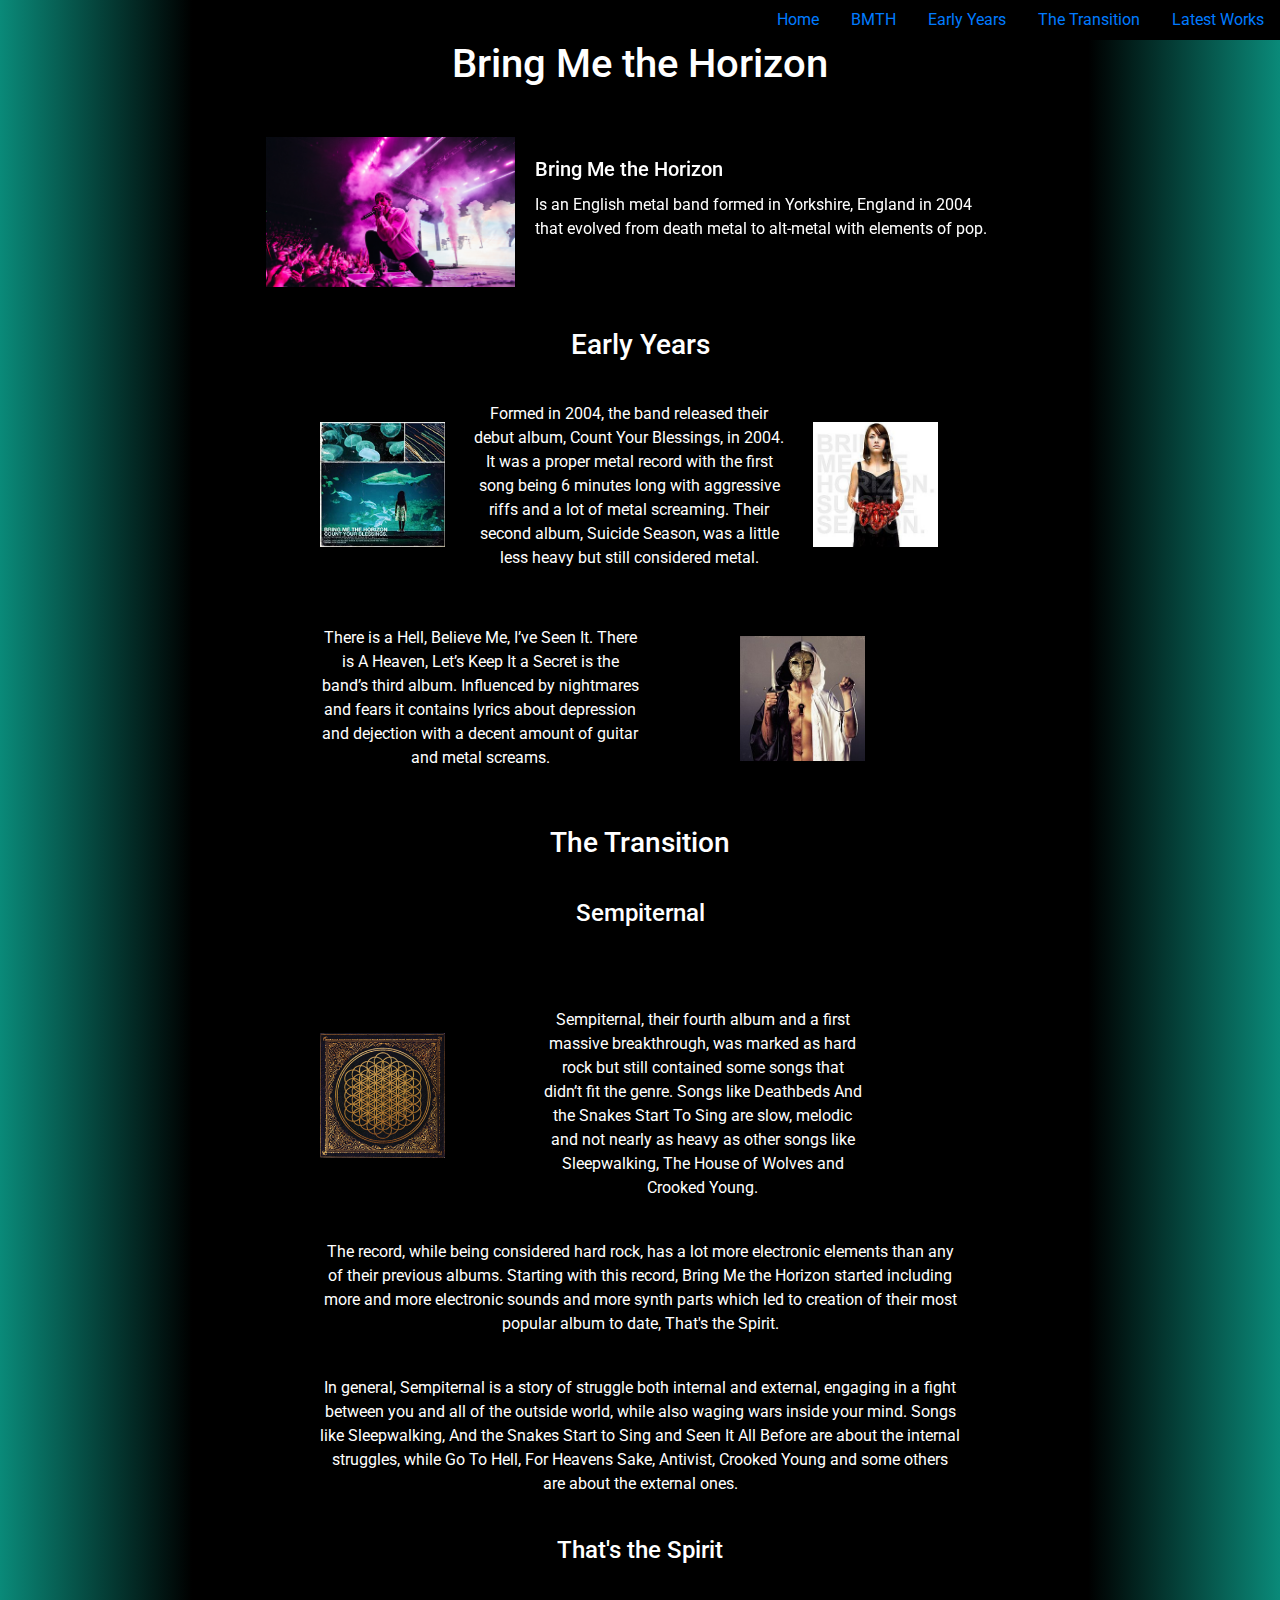
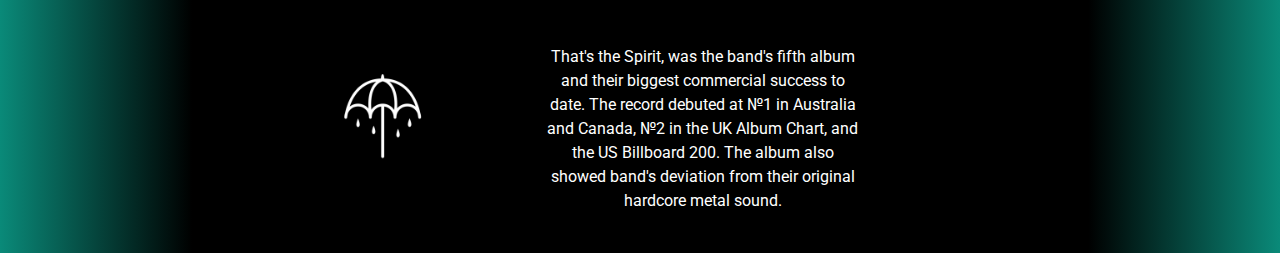
==== BMTH.html @ 9ce06c11 "Add files via upload" ====
<!DOCTYPE html>
<html lang="en">

<head>
    <meta charset="UTF-8">
    <title>Bring Me the Horizon</title>
    <link rel="stylesheet" href="https://stackpath.bootstrapcdn.com/bootstrap/4.3.1/css/bootstrap.min.css" integrity="sha384-ggOyR0iXCbMQv3Xipma34MD+dH/1fQ784/j6cY/iJTQUOhcWr7x9JvoRxT2MZw1T" crossorigin="anonymous">
    <link rel="stylesheet" href="style.css">
</head>

<body class="body_bmth">
    <nav class="nav_bmth fixed-top">
        <ul class="nav justify-content-end">
            <li class="nav-item"> <a class="nav-link active" href="index.html">Home</a> </li>
            <li class="nav-item"> <a class="nav-link" href="#BMTH">BMTH</a> </li>
            <li class="nav-item"> <a class="nav-link" href="#Early">Early Years</a> </li>
            <li class="nav-item"> <a class="nav-link" href="#Transition">The Transition</a> </li>
            <li class="nav-item"> <a class="nav-link" href="#">Latest Works</a> </li>
        </ul>
    </nav>
    <h1 id="BMTH" class="bmth_art bmth_text">Bring Me the Horizon</h1>
    <div class="mt-5 mx-auto card mb-3" style="max-width: 750px; background-color: black;">
        <div class="row no-gutters">
            <div class="col-md-4">
                <div id="carouselExampleSlidesOnly" class="carousel slide" data-ride="carousel">
                    <div class="carousel-inner">
                        <div class="carousel-item active bmth_pic1"> </div>
                        <div class="carousel-item bmth_pic2"> </div>
                        <div class="carousel-item bmth_pic3"> </div>
                    </div>
                </div>
            </div>
            <div class="col-md-8">
                <div class="card-body">
                    <h5 class="card-title bmth_text">Bring Me the Horizon</h5>
                    <p class="card-text bmth_text">Is an English metal band formed in Yorkshire, England in 2004 that evolved from death metal to alt-metal with elements of pop.</p>
                </div>
            </div>
        </div>
    </div>
    <article class="bmth_text">
        <h3 id="Early" class="bmth_art">Early Years</h3>
        <div class="bmth_art d-flex flex-row mx-auto">
            <div class="bmth_Count mr-4"></div>
            <p class="bmth_art_text">Formed in 2004, the band released their debut album, Count Your Blessings, in 2004. It was a proper metal record with the first song being 6 minutes long with aggressive riffs and a lot of metal screaming.
                Their second album, Suicide Season, was a little less heavy but still considered metal.
            </p>
            <div class="bmth_Suicide ml-4"></div>
        </div>
        <div class="d-flex bmth_art flex-row mx-auto">

            <p class="bmth_art_text">There is a Hell, Believe Me, I’ve Seen It. There is A Heaven, Let’s Keep It a Secret is the band’s third album. Influenced by nightmares and fears it contains lyrics about depression and dejection with a decent amount of guitar and metal screams.</p>
            <div class="bmth_There"></div>
        </div>
        <h3 id="Transition" class="bmth_art">The Transition</h3>
        <h4 class="bmth_art">Sempiternal</h4>
        <div class="bmth_art d-flex flex-row mx-auto">
            <div class="bmth_Sempiternal"></div>
            <p class="bmth_art">Sempiternal, their fourth album and a first massive breakthrough, was marked as hard rock but still contained some songs that didn’t fit the genre. Songs like Deathbeds And the Snakes Start To Sing are slow, melodic and not nearly as heavy as other songs like Sleepwalking, The House of Wolves and Crooked Young. </p>
        </div>
        <p class="bmth_art">
            The record, while being considered hard rock, has a lot more electronic elements than any of their previous albums. Starting with this record, Bring Me the Horizon started including more and more electronic sounds and more synth parts which led to creation of their most popular album to date, That's the Spirit.
        </p>
        <p class="bmth_art">In general, Sempiternal is a story of struggle both internal and external, engaging in a fight between you and all of the outside world, while also waging wars inside your mind. Songs like Sleepwalking, And the Snakes Start to Sing and Seen It All Before are about the internal struggles, while Go To Hell, For Heavens Sake, Antivist, Crooked Young and some others are about the external ones.</p>
        <h4 class="bmth_art">That's the Spirit</h4>
        <div class="bmth_art d-flex flex-row mx-auto">
            <div class="bmth_That"></div>
            <p class="bmth_art">That's the Spirit, was the band's fifth album and their biggest commercial success to date. The record debuted at №1 in Australia and Canada, №2 in the UK Album Chart, and the US Billboard 200. The album also showed band's deviation from their original hardcore metal sound.</p>
        </div>
        <p class="bmth_art"></p>
    </article>
    <script src="https://code.jquery.com/jquery-3.2.1.slim.min.js" integrity="sha384-KJ3o2DKtIkvYIK3UENzmM7KCkRr/rE9/Qpg6aAZGJwFDMVNA/GpGFF93hXpG5KkN" crossorigin="anonymous"></script>
    <script src="https://cdnjs.cloudflare.com/ajax/libs/popper.js/1.12.9/umd/popper.min.js" integrity="sha384-ApNbgh9B+Y1QKtv3Rn7W3mgPxhU9K/ScQsAP7hUibX39j7fakFPskvXusvfa0b4Q" crossorigin="anonymous"></script>
    <script src="https://maxcdn.bootstrapcdn.com/bootstrap/4.0.0/js/bootstrap.min.js" integrity="sha384-JZR6Spejh4U02d8jOt6vLEHfe/JQGiRRSQQxSfFWpi1MquVdAyjUar5+76PVCmYl" crossorigin="anonymous"></script>
</body>

</html>
---- style.css ----
@import url('https://fonts.googleapis.com/css?family=Roboto:400,700');

.intro {
    font-family: Roboto;
    width: 25%;
    margin: auto;
    text-align: center;
    font-weight: bold;
}

.text {
    color: white;
}

.text:hover {
    text-decoration: none;
    color: red;
}

.HU_poster {
    background-image: url(img/HollywoodUndead.jpg);
    background-size: cover;
    background-position: 50% 15%;
    height: 400px;
}

.pic_top1 {
    background: -webkit-linear-gradient(left, rgba(239, 197, 202, 1) 0%, rgba(210, 75, 90, 1) 0%, rgba(241, 142, 153, 1) 0%, rgba(186, 39, 55, 1) 100%);
    background-image: url(img/rock1.jpg);
    background-size: cover;
    background-position: 50% 40%;
    height: 400px;
}

.pic_top2 {
    background: -webkit-linear-gradient(left, rgba(98, 125, 77, 1) 0%, rgba(31, 59, 8, 1) 100%);
    background-image: url(img/rock2.jpg);
    background-size: cover;
    background-position: 45% 60%;
    height: 400px;
}

.pic_top3 {
    background: -webkit-linear-gradient(left, rgba(179, 220, 237, 1) 0%, rgba(41, 184, 229, 1) 50%, rgba(188, 224, 238, 1) 100%);
    background-image: url(img/rock3.jpg);
    background-size: cover;
    background-position: 50% 53%;
    height: 400px;
}

.card_pic1 {
    background-image: url(img/marmozets.jpg);
    background-size: cover;
    background-position: 50% 95%;
    height: 200px;
}

.card_pic2 {
    background-image: url(img/twentyone.jpg);
    background-size: cover;

    height: 200px;
}

.card_pic3 {
    background: -webkit-linear-gradient(left, rgba(147, 206, 222, 1) 0%, rgba(117, 189, 209, 1) 50%, rgba(73, 165, 191, 1) 100%);
    height: 100px;
}

.body_Main {
    background: -webkit-linear-gradient(left, rgba(77, 77, 77, 1) 0%, rgba(0, 0, 0, 1) 20%, rgba(125, 125, 125, 1) 50%, rgba(0, 0, 0, 1) 80%, rgba(77, 77, 77, 1) 100%);
}

.body_GD {
    background: -webkit-linear-gradient(left, rgba(97, 3, 3, 1) 0%, rgba(0, 0, 0, 1) 15%, rgba(0, 0, 0, 1) 50%, rgba(0, 0, 0, 1) 85%, rgba(97, 3, 3, 1) 100%);
}

.nav_Main {
    background: -webkit-linear-gradient(left, rgba(77, 77, 77, 1) 0%, rgba(0, 0, 0, 1) 20%, rgba(125, 125, 125, 1) 50%, rgba(0, 0, 0, 1) 80%, rgba(0, 0, 0, 1) 100%);
}

.nav_GD {
    background: -webkit-linear-gradient(left, rgba(97, 3, 3, 1) 0%, rgba(0, 0, 0, 1) 15%, rgba(0, 0, 0, 1) 50%, rgba(0, 0, 0, 1) 100%);
}

.h3 {
    position: relative;
    top: -75px;
    left: 0px;
}

.GD_pic1 {
    background-image: url(img/green-day-poster.jpg);
    height: 140px;
    background-size: cover;
}

.GD_pic2 {
    background-image: url(img/WEB_PHOTO_GREENDAY_070813.jpg);
    height: 240px;
    background-size: cover;
}

.GD_pic3 {
    background-image: url(img/wall-graffiti.jpeg);
    background-size: cover;
    height: 180px;
}

.GD_pic4 {
    background-image: url(img/green-day-fan-performs-onstage-chicago-concert.jpg);
    background-size: cover;
    height: 180px;
}

.GD_pic5 {
    background-image: url(img/Green-Day-2-671x377.png);
    background-size: cover;
    height: 150px;
}

.GD_text {
    width: 50%;
    margin: auto;
    color: #610303;
    margin-top: 50px;
    text-align: center;
    font-family: Roboto;
    font-weight: bold;
}

.GD_text_cont {
    width: 35%;
    margin: auto;
    color: #610303;
    margin-top: 50px;
    text-align: center;
    font-family: Roboto;
    font-weight: bold;
}

.guns {
    position: relative;
    left: -75px;
    top: 100px;
}

.bangbang {
    position: relative;
    left: -125px;
    top: 20px;
}

.GD_article {
    margin-top: 50px;
}

.GD_Kerplunk {
    background-image: url(img/Kerplunk.jpg);
    width: 125px;
    height: 125px;
    background-size: cover;
    margin: auto;
    margin-top: 20px;
}

.GD_Dookie {
    background-image: url(img/Dookie-poster.jpg);
    width: 125px;
    height: 125px;
    background-size: cover;
    margin: auto;
    margin-top: 20px;
}

.GD_Insomniac {
    background-image: url(img/Insomniac.jpg);
    width: 125px;
    height: 125px;
    background-size: cover;
    margin: auto;
    margin-top: 20px;
}

.GD_Nimrod {
    background-image: url(img/Nimrod.jpg);
    width: 125px;
    height: 125px;
    background-size: cover;
    margin: auto;
    margin-top: 20px;
}

.GD_Warning {
    background-image: url(img/Warning.jpg);
    width: 125px;
    height: 125px;
    background-size: cover;
    margin: auto;
    margin-top: 20px;
}

.GD_American_Idiot {
    background-image: url(img/american-idiot-poster.png);
    width: 125px;
    height: 125px;
    background-size: cover;
    margin: auto;
    margin-top: 20px;
}

.GD_21st_Cent_Break {
    background-image: url(img/21stCenturyBreakdown.jpg);
    width: 125px;
    height: 125px;
    background-size: cover;
    margin: auto;
    margin-top: 20px;
}

.GD_Uno_Dos_Tre {
    background-image: url(img/UnoDosTre.jpg);
    width: 125px;
    height: 125px;
    background-size: cover;
    margin: auto;
    margin-top: 20px;
}

.GD_Revolution_Radio {
    background-image: url(img/RevolutionRadio.jpg);
    width: 125px;
    height: 125px;
    background-size: cover;
    margin: auto;
    margin-top: 20px;
}

.GD_poster {
    background-image: url(img/rs-tre-cool-f3ada6b9-bcac-4a87-b254-a16cdd8eac57.jpg);
    background-size: cover;
    background-position: 50% 33%;
    height: 400px;
}

.GD_Jesus_Video {
    position: relative;
    top: 0px;
    left: 30%;
    margin-top: 20px;
    margin-left: 50px;
}

.GD_Vid_Cont {
    width: 85%;
    position: relative;
    left: -370px;
    top: 0px;
}

.bmth_poster {
    background-image: url(img/bmth.jpg);
    background-size: cover;
    background-position: 50% 33%;
    height: 400px;
}

.body_bmth {
    background: -webkit-linear-gradient(left, rgba(10, 138, 121, 1) 0%, rgba(0, 0, 0, 1) 15%, rgba(0, 0, 0, 1) 50%, rgba(0, 0, 0, 1) 85%, rgba(10, 138, 121, 1) 100%);
}

.nav_bmth {
    background: -webkit-linear-gradient(left, rgba(10, 138, 121, 1) 0%, rgba(0, 0, 0, 1) 15%, rgba(0, 0, 0, 1) 50%, rgba(0, 0, 0, 1) 100%);
}

.bmth_text {
    color: white;
    font-family: Roboto;
}

.bmth_pic1 {
    background-color: aqua;
    background-image: url(img/bmth1.jpg);
    background-size: cover;
    height: 150px;
}

.bmth_pic2 {
    background-color: blueviolet;
    background-image: url(img/bmth2.jpg);
    background-size: cover;
    height: 150px;
}

.bmth_pic3 {
    background-color: darkred;
    background-image: url(img/bmth_caro2.jpg);
    background-size: cover;
    height: 150px;
}

.bmth_art {
    width: 50%;
    margin: auto;
    margin-top: 40px;
    text-align: center;
}

.bmth_art_text {
    width: 50%;
}

.HU_art {
    width: 50%;
    margin: auto;
    margin-top: 40px;
    text-align: center;
}

.body_HU {
    background: -webkit-linear-gradient(left, rgba(0, 16, 68, 1) 0%, rgba(0, 0, 0, 1) 25%, rgba(0, 0, 0, 1) 50%, rgba(0, 0, 0, 1) 75%, rgba(1, 4, 66, 1) 100%);
}

.nav_HU {
    background: -webkit-linear-gradient(left, rgba(0, 16, 68, 1) 0%, rgba(0, 0, 0, 1) 25%, rgba(0, 0, 0, 1) 50%, rgba(0, 0, 0, 1) 100%);
}

.HU_text {
    color: darkgray;
    font-family: Roboto;
}

.HU_pic1 {
    background-color: aquamarine;
    background-image: url(img/hollywood1.jpg);
    background-size: cover;
    background-position: 50% 50%;
    height: 400px;
}

.HU_pic2 {
    background-color: darkgoldenrod;
    background-image: url(img/hollywood2.jpg);
    background-size: cover;
    background-position: 50% 60%;
    height: 400px;
}

.HU_pic3 {
    background-color: deeppink;
    background-image: url(img/hollywood3.jpg);
    background-size: cover;
    background-position: 50% 50%;
    height: 400px;
}

.bmth_Count {
    background-image: url(img/count_bmth.jpg);
    width: 125px;
    height: 125px;
    background-size: cover;
    margin-top: 20px;
}

.bmth_Suicide {
    background-image: url(img/suicide.jpg);
    width: 125px;
    height: 125px;
    background-size: cover;
    margin-top: 20px;
}

.bmth_There {
    background-image: url(img/There.jpg);
    width: 125px;
    height: 125px;
    background-size: cover;
    margin-top: 10px;
    margin-left: 100px;
}

.bmth_Sempiternal {
    background-image: url(img/Sempiternal.png);
    width: 125px;
    height: 125px;
    background-size: cover;
    margin-top: 65px;
}

.bmth_That {
    background-image: url(img/thats.png);
    width: 125px;
    height: 125px;
    background-size: cover;
    margin-top: 50px;
}
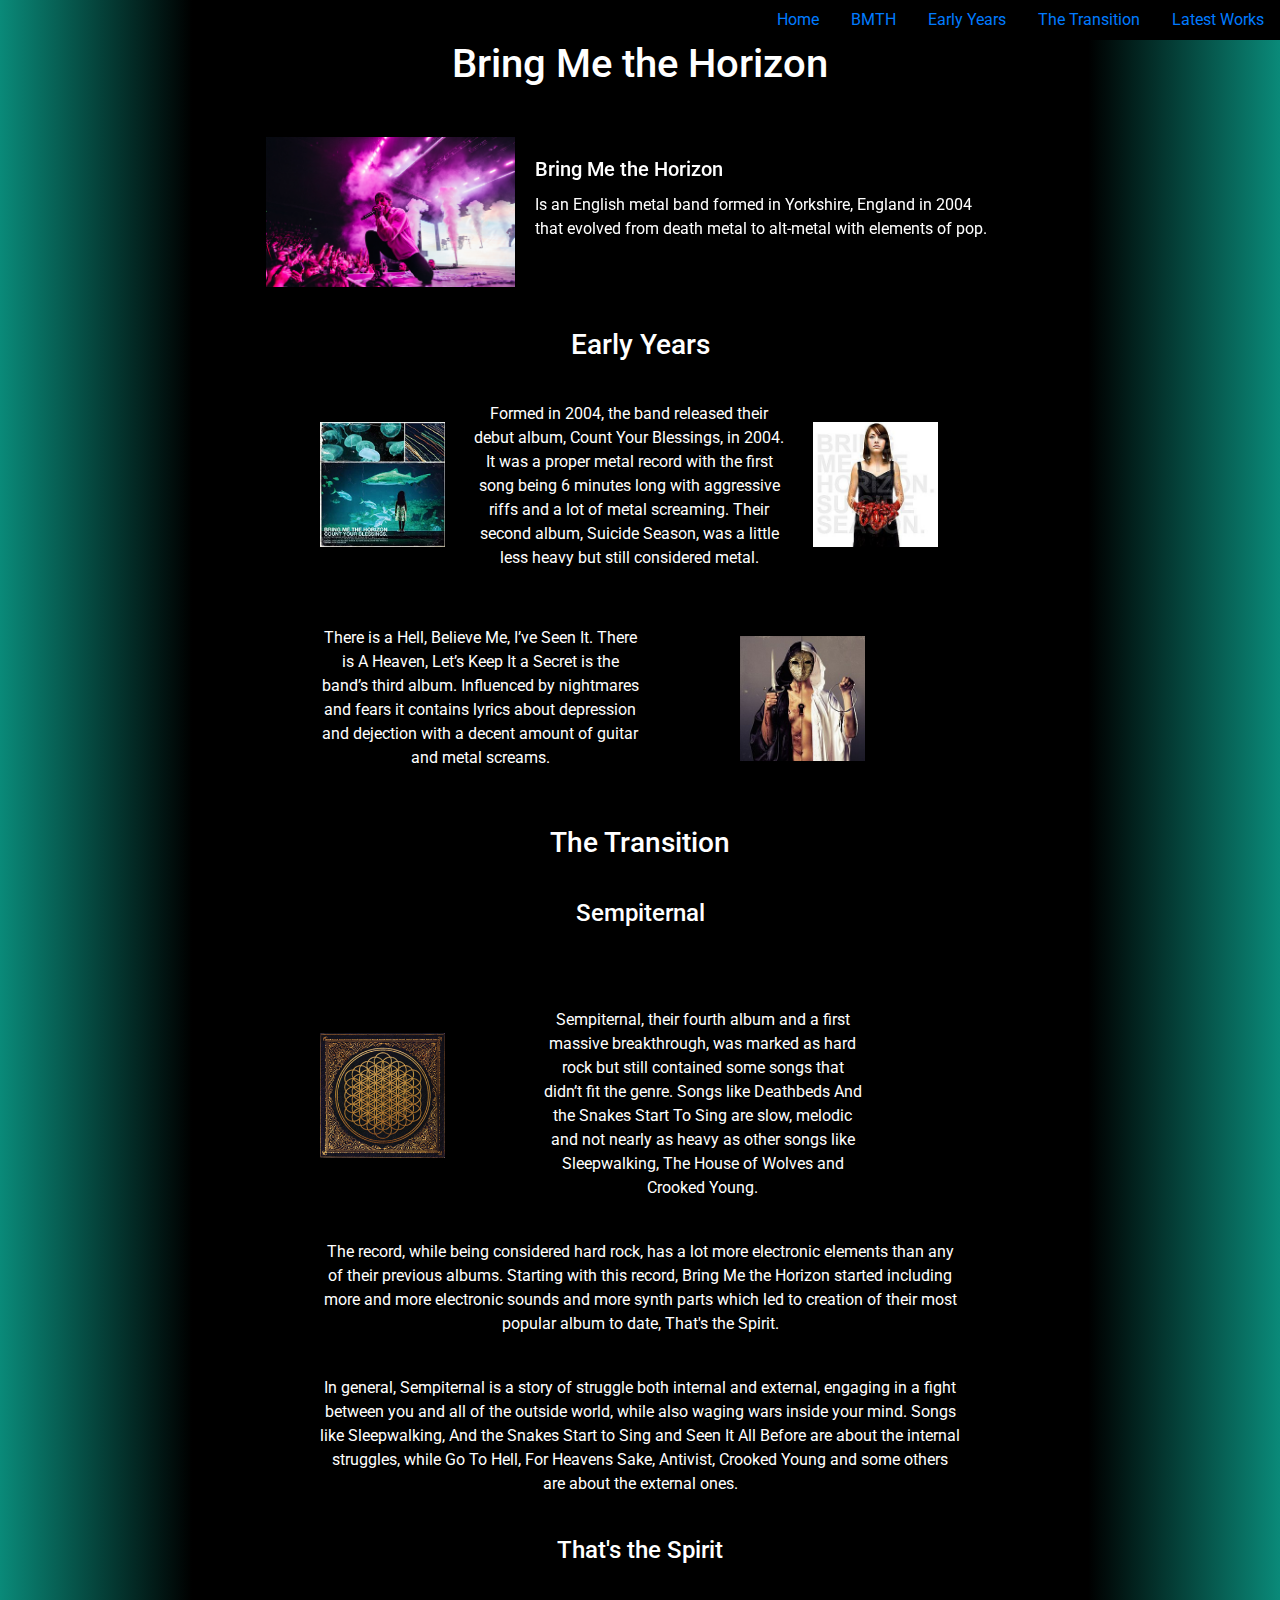
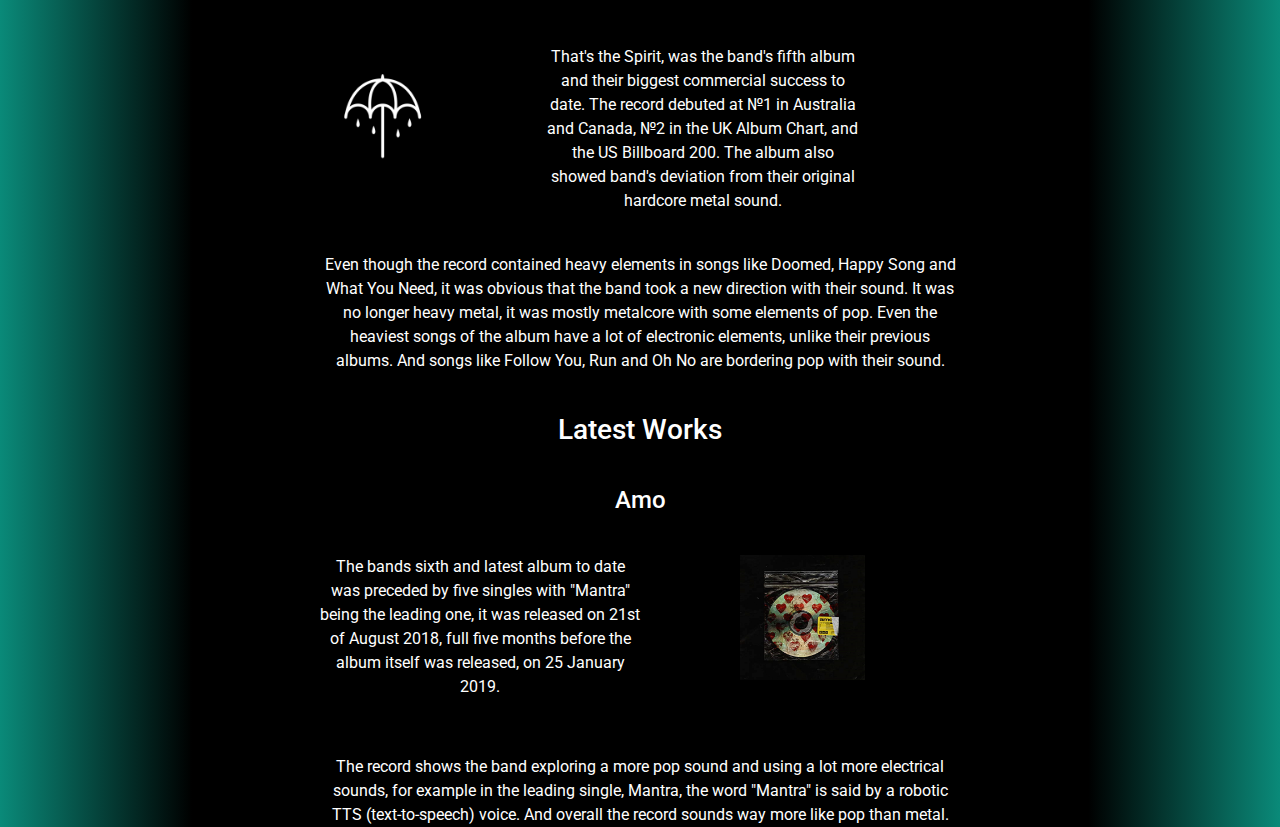
==== commit 9bd15df2: "Add files via upload" ====
--- a/BMTH.html
+++ b/BMTH.html
@@ -67,7 +67,14 @@
             <div class="bmth_That"></div>
             <p class="bmth_art">That's the Spirit, was the band's fifth album and their biggest commercial success to date. The record debuted at №1 in Australia and Canada, №2 in the UK Album Chart, and the US Billboard 200. The album also showed band's deviation from their original hardcore metal sound.</p>
         </div>
-        <p class="bmth_art"></p>
+        <p class="bmth_art">Even though the record contained heavy elements in songs like Doomed, Happy Song and What You Need, it was obvious that the band took a new direction with their sound. It was no longer heavy metal, it was mostly metalcore with some elements of pop. Even the heaviest songs of the album have a lot of electronic elements, unlike their previous albums. And songs like Follow You, Run and Oh No are bordering pop with their sound.</p>
+        <h3 class="bmth_art">Latest Works</h3>
+        <h4 class="bmth_art">Amo</h4>
+        <div class="bmth_art d-flex flex-row mx-auto">
+            <p class="bmth_art_text">The bands sixth and latest album to date was preceded by five singles with "Mantra" being the leading one, it was released on 21st of August 2018, full five months before the album itself was released, on 25 January 2019.</p>
+            <div class="bmth_Amo"></div>
+        </div>
+        <p class="bmth_art">The record shows the band exploring a more pop sound and using a lot more electrical sounds, for example in the leading single, Mantra, the word "Mantra" is said by a robotic TTS (text-to-speech) voice. And overall the record sounds way more like pop than metal.</p>
     </article>
     <script src="https://code.jquery.com/jquery-3.2.1.slim.min.js" integrity="sha384-KJ3o2DKtIkvYIK3UENzmM7KCkRr/rE9/Qpg6aAZGJwFDMVNA/GpGFF93hXpG5KkN" crossorigin="anonymous"></script>
     <script src="https://cdnjs.cloudflare.com/ajax/libs/popper.js/1.12.9/umd/popper.min.js" integrity="sha384-ApNbgh9B+Y1QKtv3Rn7W3mgPxhU9K/ScQsAP7hUibX39j7fakFPskvXusvfa0b4Q" crossorigin="anonymous"></script>
--- a/style.css
+++ b/style.css
@@ -130,25 +130,24 @@
 }
 
 .GD_text_cont {
-    width: 35%;
+    width: 30%;
     margin: auto;
     color: #610303;
     margin-top: 50px;
     text-align: center;
     font-family: Roboto;
     font-weight: bold;
+    position: relative;
+    top: 0px;
+    left: 70px;
 }
 
 .guns {
-    position: relative;
-    left: -75px;
-    top: 100px;
-}
-
-.bangbang {
-    position: relative;
-    left: -125px;
-    top: 20px;
+    margin-top: 30px;
+}
+
+.guns21 {
+    margin-top: 100px;
 }
 
 .GD_article {
@@ -326,8 +325,19 @@
 }
 
 .HU_text {
-    color: darkgray;
+    color: white;
     font-family: Roboto;
+}
+
+.HU_art {
+    width: 50%;
+    margin: auto;
+    margin-top: 40px;
+    text-align: center;
+}
+
+.HU_art_text {
+    width: 50%;
 }
 
 .HU_pic1 {
@@ -394,3 +404,59 @@
     background-size: cover;
     margin-top: 50px;
 }
+
+.bmth_Amo {
+    background-image: url(img/amo.png);
+    width: 125px;
+    height: 125px;
+    background-size: cover;
+    margin-left: 100px;
+}
+
+.HU_Swan {
+    background-image: url(img/swan.jpg);
+    width: 125px;
+    height: 125px;
+    background-size: cover;
+    margin-top: 125px;
+}
+
+.HU_Desperate {
+    background-image: url(img/Desperate.jpg);
+    width: 125px;
+    height: 125px;
+    background-size: cover;
+    margin-top: 125px;
+}
+
+.HU_Tragedy {
+    background-image: url(img/Tragedy.jpg);
+    width: 125px;
+    height: 125px;
+    background-size: cover;
+    margin-top: 25px;
+}
+
+.HU_Notes {
+    background-image: url(img/Notes.jpg);
+    width: 125px;
+    height: 125px;
+    background-size: cover;
+    margin-top: 115px;
+}
+
+.HU_Day {
+    background-image: url(img/Day.jpg);
+    width: 125px;
+    height: 125px;
+    background-size: cover;
+    margin-top: 40px;
+}
+
+.HU_Five {
+    background-image: url(img/Five.jpg);
+    width: 125px;
+    height: 125px;
+    background-size: cover;
+    margin-top: 50px;
+}
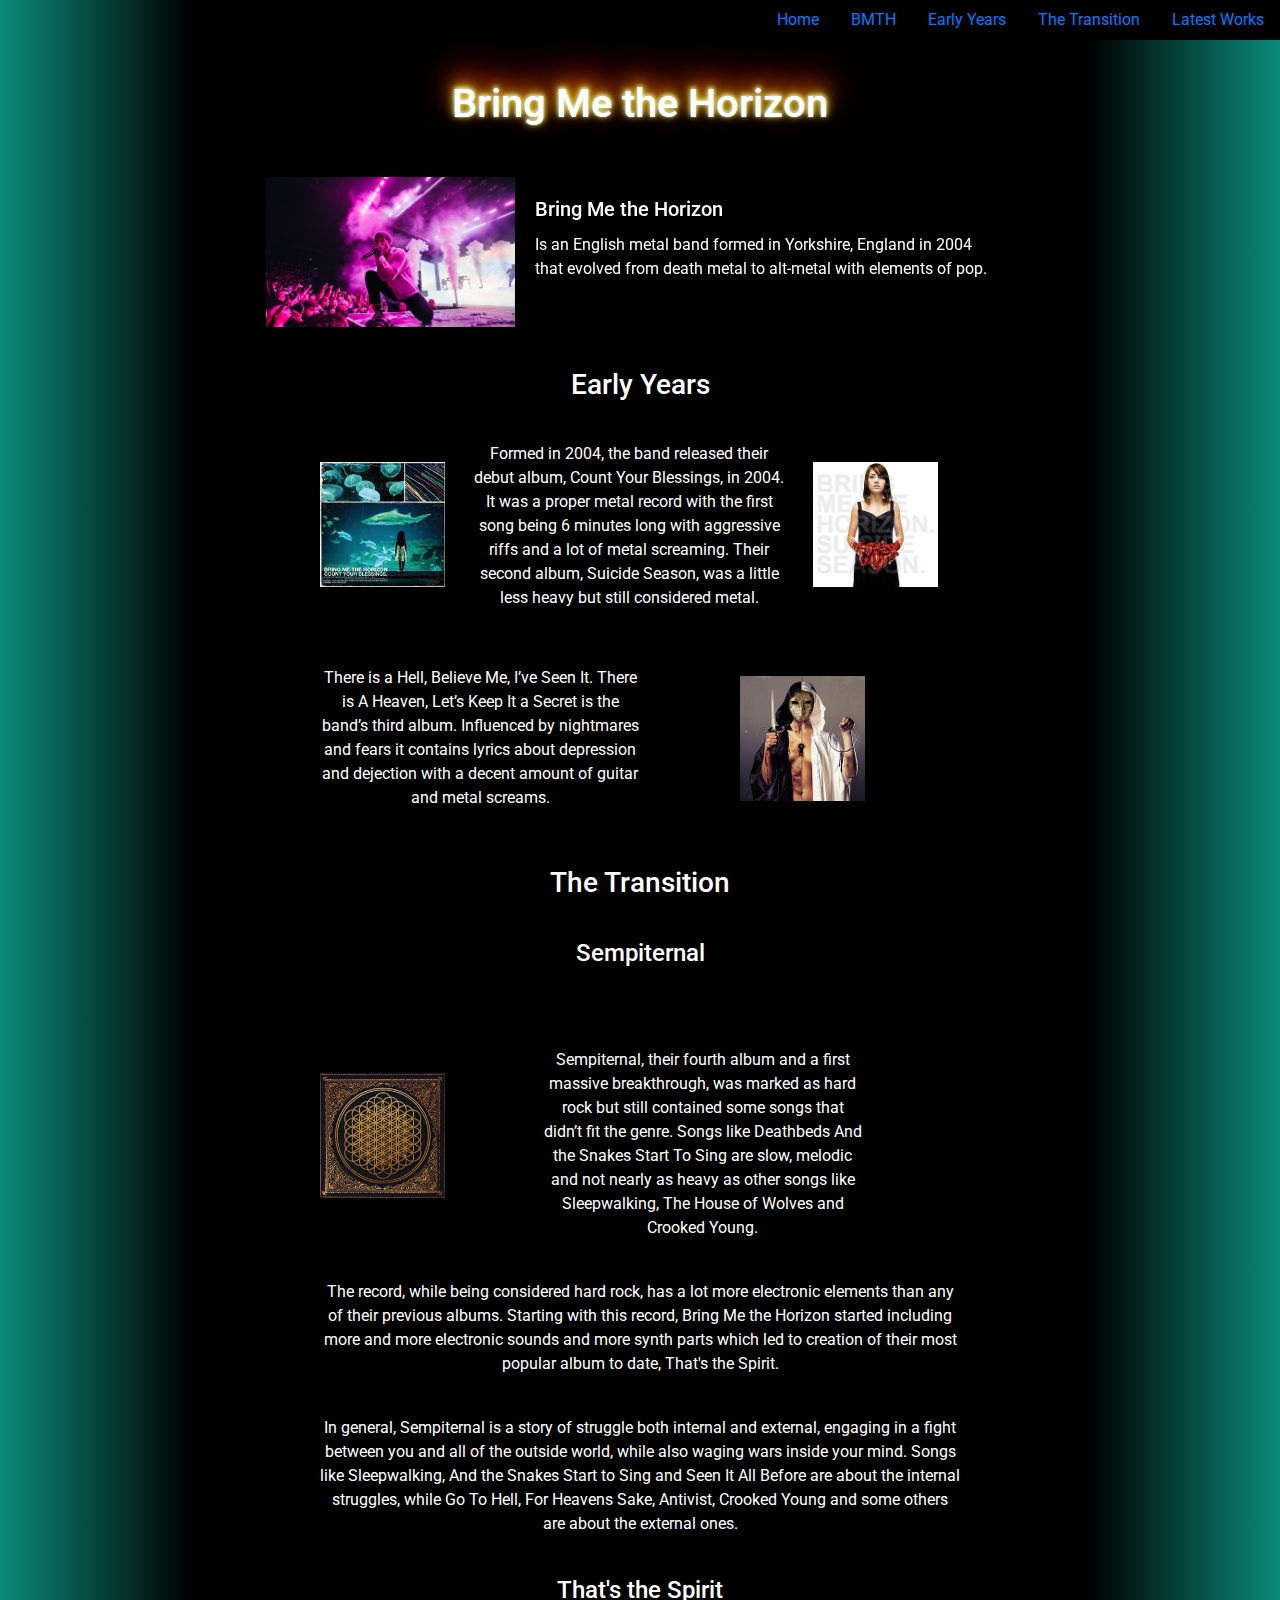
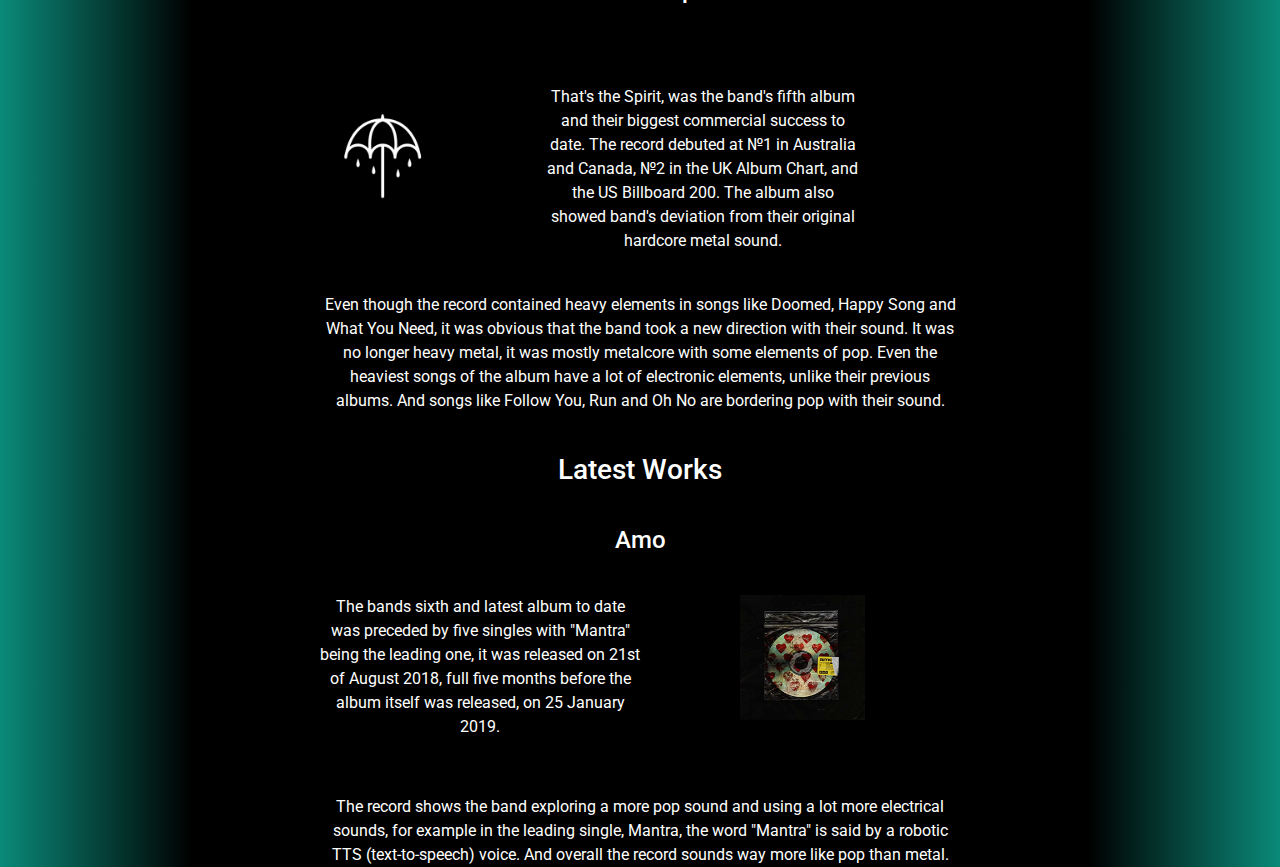
==== commit 3eb183b0: "Add files via upload" ====
--- a/BMTH.html
+++ b/BMTH.html
@@ -18,7 +18,7 @@
             <li class="nav-item"> <a class="nav-link" href="#">Latest Works</a> </li>
         </ul>
     </nav>
-    <h1 id="BMTH" class="bmth_art bmth_text">Bring Me the Horizon</h1>
+    <h1 id="BMTH" class="bmth_art bmth_text bmth_title">Bring Me the Horizon</h1>
     <div class="mt-5 mx-auto card mb-3" style="max-width: 750px; background-color: black;">
         <div class="row no-gutters">
             <div class="col-md-4">
--- a/style.css
+++ b/style.css
@@ -235,6 +235,11 @@
     margin-top: 20px;
 }
 
+.GD_title {
+    margin-top: 70px;
+    text-shadow: #FFF 0px 0px 5px, #FFF 0px 0px 10px, #FFF 0px 0px 15px, #FF2D95 0px 0px 20px, #FF2D95 0px 0px 30px, #FF2D95 0px 0px 40px, #FF2D95 0px 0px 50px, #FF2D95 0px 0px 75px, 2px 2px 2px rgba(75, 127, 51, 0);
+}
+
 .GD_poster {
     background-image: url(img/rs-tre-cool-f3ada6b9-bcac-4a87-b254-a16cdd8eac57.jpg);
     background-size: cover;
@@ -372,6 +377,11 @@
     margin-top: 20px;
 }
 
+.bmth_title {
+    margin-top: 80px;
+    text-shadow: 0 -1px 4px #FFF, 0 -2px 10px #ff0, 0 -10px 20px #ff8000, 0 -18px 40px #F00, 2px 2px 2px rgba(206, 89, 55, 0);
+}
+
 .bmth_Suicide {
     background-image: url(img/suicide.jpg);
     width: 125px;
@@ -413,6 +423,11 @@
     margin-left: 100px;
 }
 
+.HU_title {
+    margin-top: 60px;
+    text-shadow: 0 0 5px #FFF, 0 0 10px #FFF, 0 0 15px #FFF, 0 0 20px #49ff18, 0 0 30px #49FF18, 0 0 40px #49FF18, 0 0 55px #49FF18, 0 0 75px #49ff18, 2px 2px 4px rgba(206, 89, 55, 0);
+}
+
 .HU_Swan {
     background-image: url(img/swan.jpg);
     width: 125px;
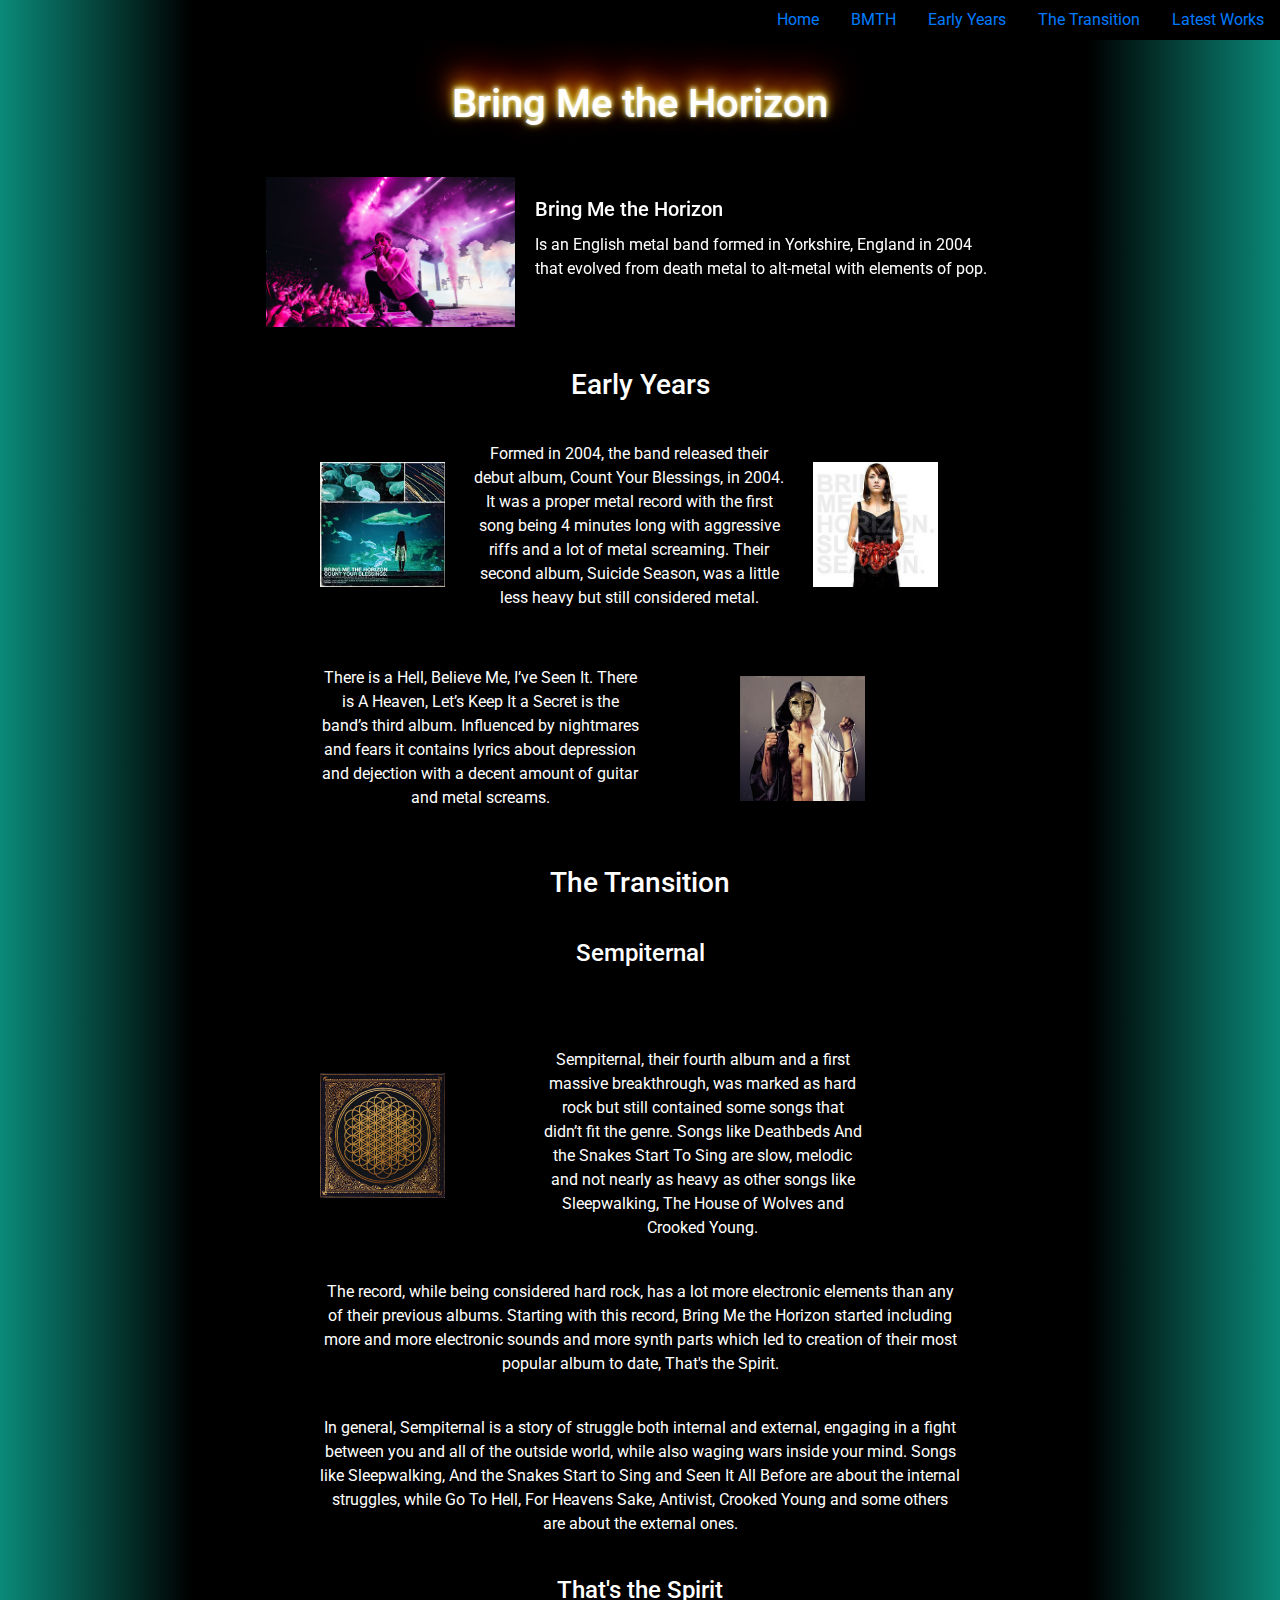
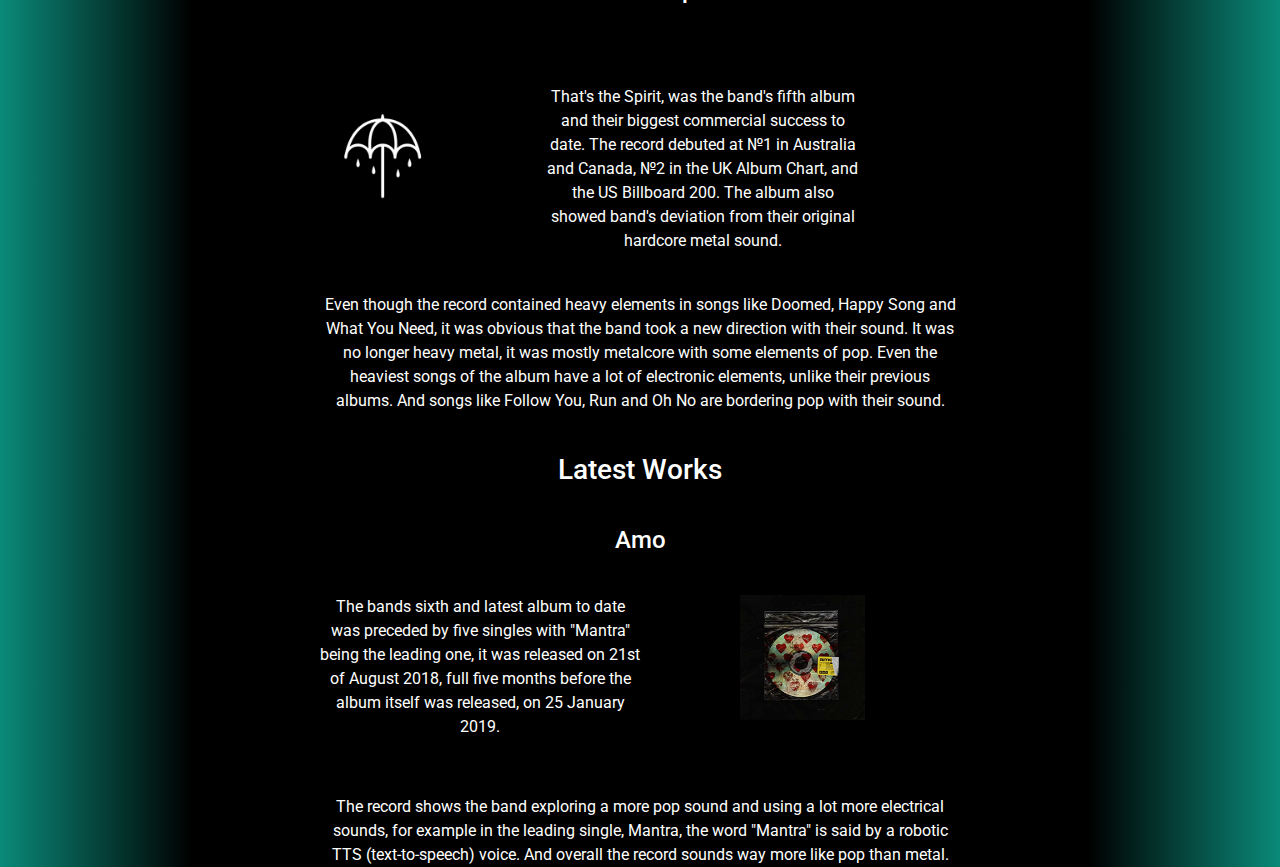
==== commit 496b8a95: "Add files via upload" ====
--- a/BMTH.html
+++ b/BMTH.html
@@ -15,7 +15,7 @@
             <li class="nav-item"> <a class="nav-link" href="#BMTH">BMTH</a> </li>
             <li class="nav-item"> <a class="nav-link" href="#Early">Early Years</a> </li>
             <li class="nav-item"> <a class="nav-link" href="#Transition">The Transition</a> </li>
-            <li class="nav-item"> <a class="nav-link" href="#">Latest Works</a> </li>
+            <li class="nav-item"> <a class="nav-link" href="#Latest">Latest Works</a> </li>
         </ul>
     </nav>
     <h1 id="BMTH" class="bmth_art bmth_text bmth_title">Bring Me the Horizon</h1>
@@ -42,7 +42,7 @@
         <h3 id="Early" class="bmth_art">Early Years</h3>
         <div class="bmth_art d-flex flex-row mx-auto">
             <div class="bmth_Count mr-4"></div>
-            <p class="bmth_art_text">Formed in 2004, the band released their debut album, Count Your Blessings, in 2004. It was a proper metal record with the first song being 6 minutes long with aggressive riffs and a lot of metal screaming.
+            <p class="bmth_art_text">Formed in 2004, the band released their debut album, Count Your Blessings, in 2004. It was a proper metal record with the first song being 4 minutes long with aggressive riffs and a lot of metal screaming.
                 Their second album, Suicide Season, was a little less heavy but still considered metal.
             </p>
             <div class="bmth_Suicide ml-4"></div>
@@ -68,7 +68,7 @@
             <p class="bmth_art">That's the Spirit, was the band's fifth album and their biggest commercial success to date. The record debuted at №1 in Australia and Canada, №2 in the UK Album Chart, and the US Billboard 200. The album also showed band's deviation from their original hardcore metal sound.</p>
         </div>
         <p class="bmth_art">Even though the record contained heavy elements in songs like Doomed, Happy Song and What You Need, it was obvious that the band took a new direction with their sound. It was no longer heavy metal, it was mostly metalcore with some elements of pop. Even the heaviest songs of the album have a lot of electronic elements, unlike their previous albums. And songs like Follow You, Run and Oh No are bordering pop with their sound.</p>
-        <h3 class="bmth_art">Latest Works</h3>
+        <h3 id="Latest" class="bmth_art">Latest Works</h3>
         <h4 class="bmth_art">Amo</h4>
         <div class="bmth_art d-flex flex-row mx-auto">
             <p class="bmth_art_text">The bands sixth and latest album to date was preceded by five singles with "Mantra" being the leading one, it was released on 21st of August 2018, full five months before the album itself was released, on 25 January 2019.</p>
--- a/style.css
+++ b/style.css
@@ -424,7 +424,7 @@
 }
 
 .HU_title {
-    margin-top: 60px;
+    margin-top: 70px;
     text-shadow: 0 0 5px #FFF, 0 0 10px #FFF, 0 0 15px #FFF, 0 0 20px #49ff18, 0 0 30px #49FF18, 0 0 40px #49FF18, 0 0 55px #49FF18, 0 0 75px #49ff18, 2px 2px 4px rgba(206, 89, 55, 0);
 }
 
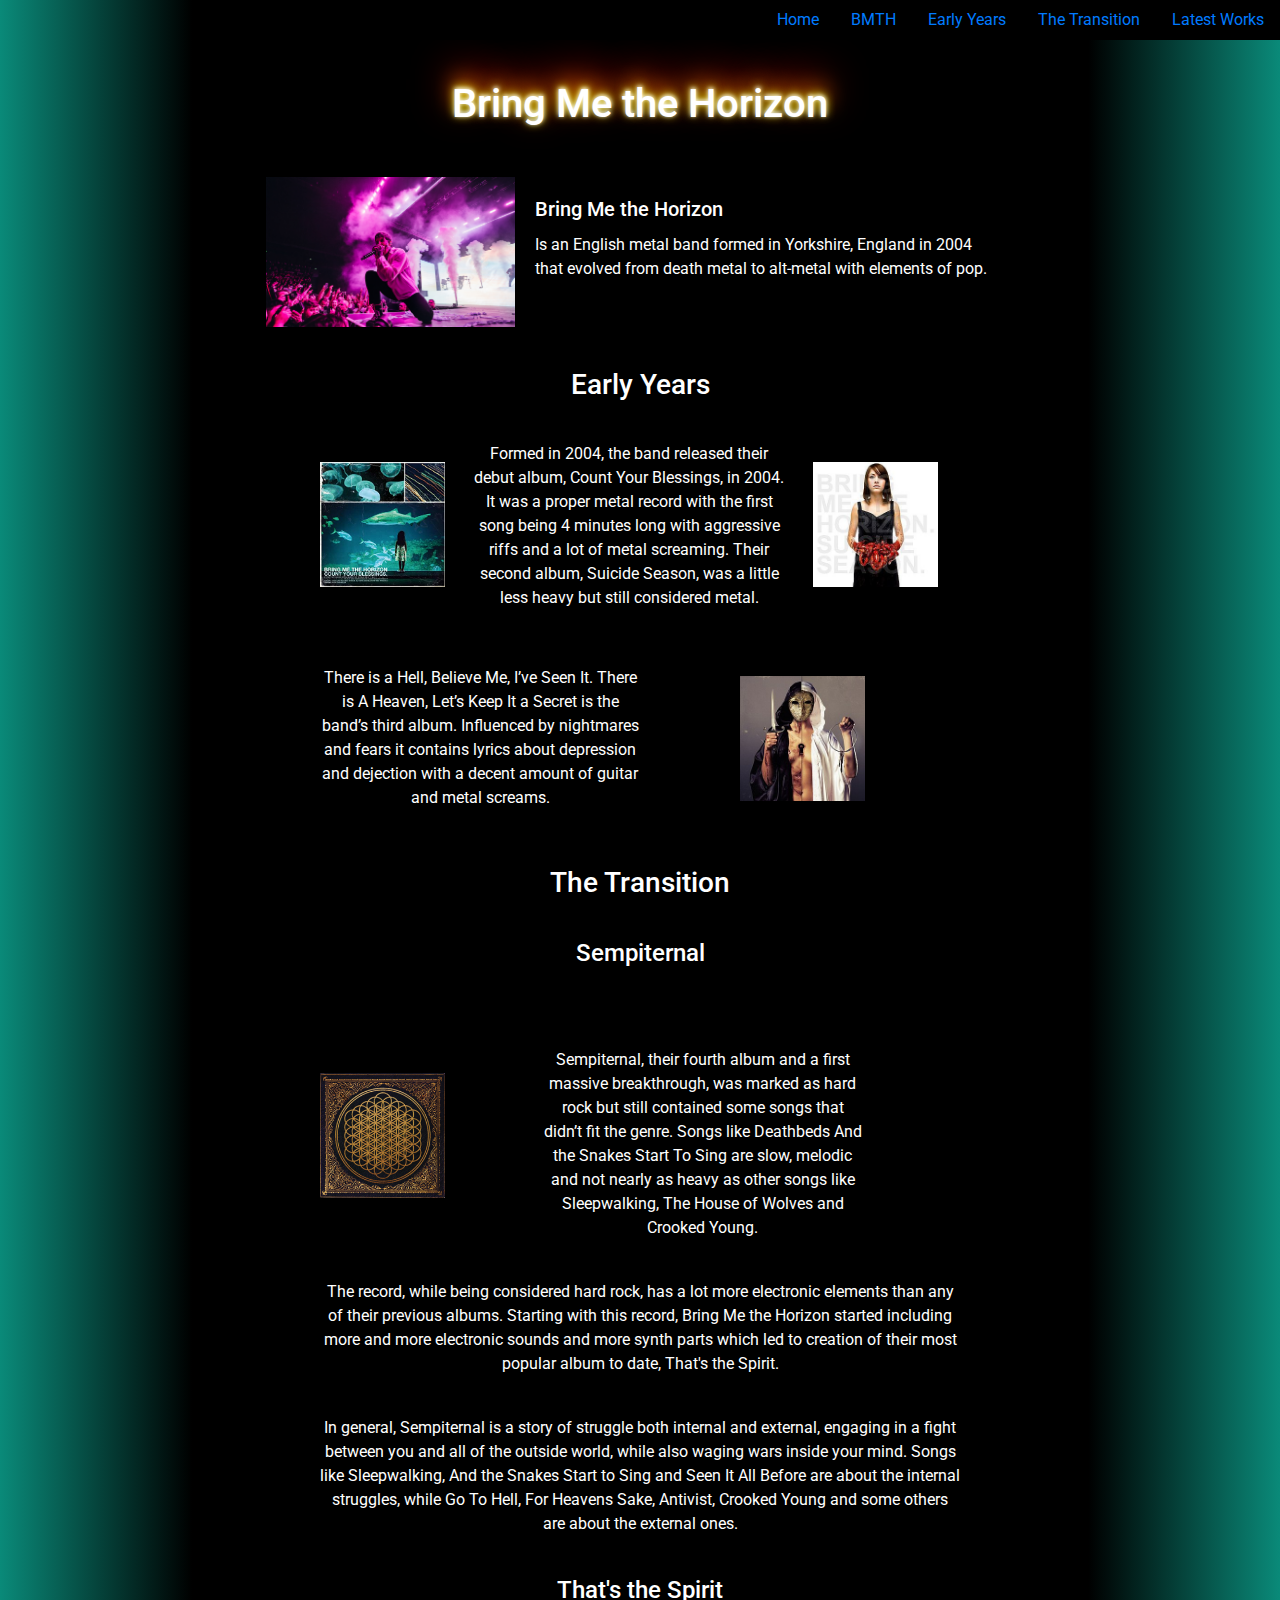
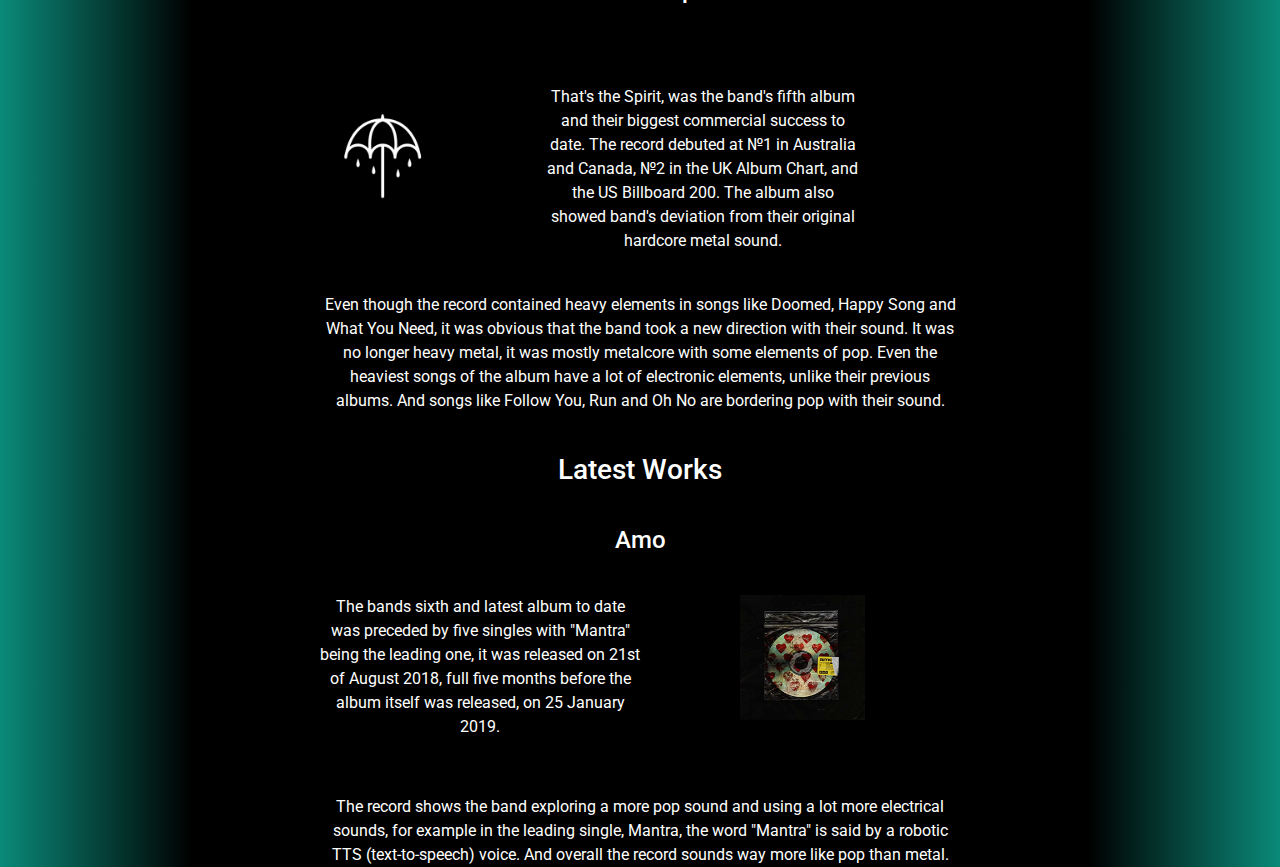
==== commit 6828375f: "Update BMTH.html" ====
--- a/BMTH.html
+++ b/BMTH.html
@@ -22,7 +22,7 @@
     <div class="mt-5 mx-auto card mb-3" style="max-width: 750px; background-color: black;">
         <div class="row no-gutters">
             <div class="col-md-4">
-                <div id="carouselExampleSlidesOnly" class="carousel slide" data-ride="carousel">
+                <div id="carouselExampleSlidesOnly" class="carousel slide carousel-fade" data-ride="carousel">
                     <div class="carousel-inner">
                         <div class="carousel-item active bmth_pic1"> </div>
                         <div class="carousel-item bmth_pic2"> </div>
